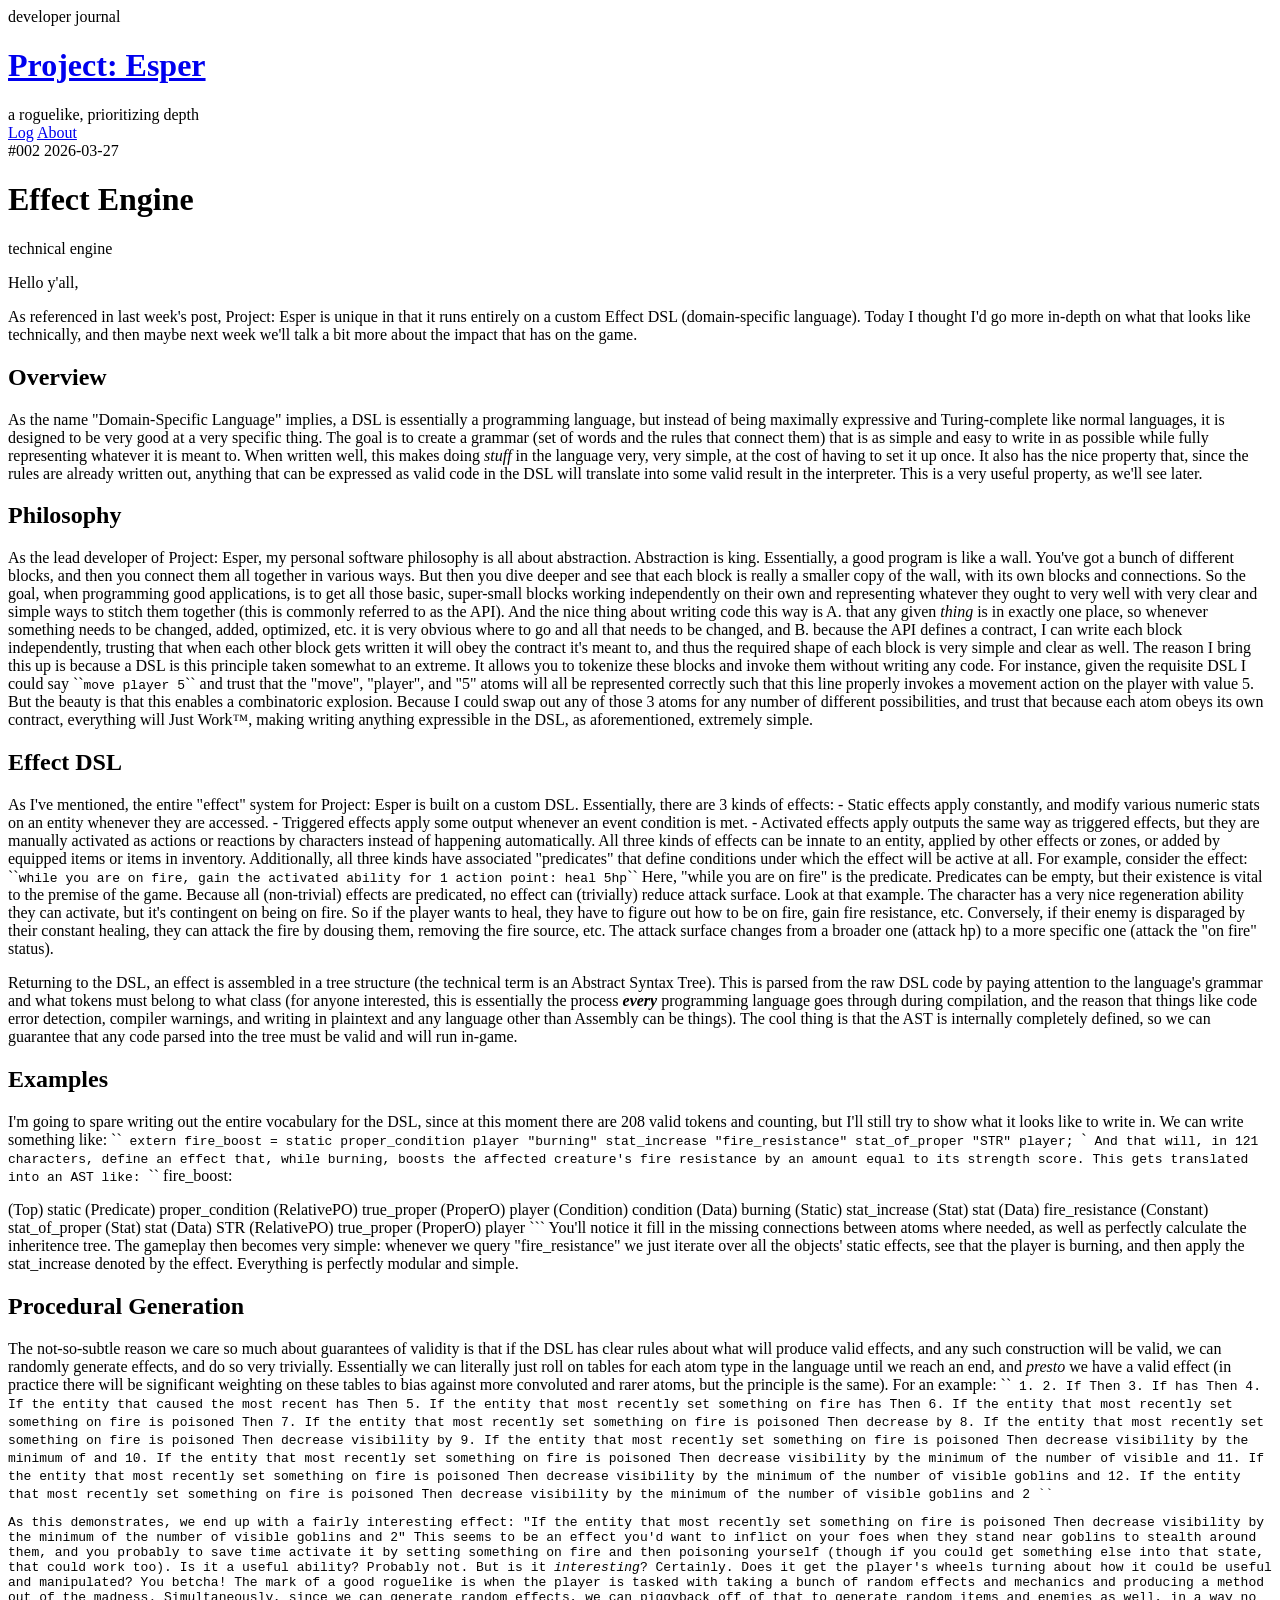
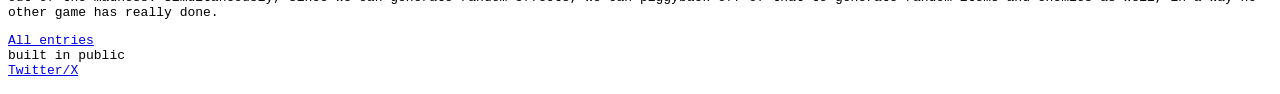
==== posts/week-002.html @ a4952dc7 "Add post: week-002" ====
<!DOCTYPE html>
<html lang="en">
<head>
  <meta charset="UTF-8" />
  <meta name="viewport" content="width=device-width, initial-scale=1.0" />
  <title>Effect Engine — Project: Esper Dev Log</title>
  <meta name="description" content="Overview of the game and current Project status" />
  <link rel="stylesheet" href="../assets/css/style.css" />
</head>
<body>

  <header class="site-header">
    <div class="header-inner">
      <div class="logo-block">
        <span class="logo-eyebrow">developer journal</span>
        <h1 class="site-title"><a href="../index.html">Project: Esper</a></h1>
        <span class="logo-sub">a roguelike, prioritizing depth</span>
      </div>
      <nav class="site-nav">
        <a href="../index.html" class="nav-link">Log</a>
        <a href="../about.html" class="nav-link">About</a>
      </nav>
    </div>
  </header>

  <main class="main-content">
    <header class="article-header">
      <div class="article-eyebrow">
        <span>#002</span>
        <time>2026-03-27</time>
      </div>
      <h1 class="article-title">Effect Engine</h1>
      <div class="article-tags">
        <span class="post-tag">technical</span> <span class="post-tag">engine</span>
      </div>
    </header>

    <div class="article-body">
      <p>Hello y'all,</p>
<p>As referenced in last week's post, Project: Esper is unique in that it runs entirely on a custom Effect DSL (domain-specific language). Today I thought I'd go more in-depth on what that looks like technically, and then maybe next week we'll talk a bit more about the impact that has on the game.</p>
<h2>Overview</h2>
<p>As the name "Domain-Specific Language" implies, a DSL is essentially a programming language, but instead of being maximally expressive and Turing-complete like normal languages, it is designed to be very good at a very specific thing. The goal is to create a grammar (set of words and the rules that connect them) that is as simple and easy to write in as possible while fully representing whatever it is meant to. When written well, this makes doing <em>stuff</em> in the language very, very simple, at the cost of having to set it up once. It also has the nice property that, since the rules are already written out, anything that can be expressed as valid code in the DSL will translate into some valid result in the interpreter. This is a very useful property, as we'll see later.</p>
<h2>Philosophy</h2>
<p>As the lead developer of Project: Esper, my personal software philosophy is all about abstraction. Abstraction is king. Essentially, a good program is like a wall. You've got a bunch of different blocks, and then you connect them all together in various ways. But then you dive deeper and see that each block is really a smaller copy of the wall, with its own blocks and connections. So the goal, when programming good applications, is to get all those basic, super-small blocks working independently on their own and representing whatever they ought to very well with very clear and simple ways to stitch them together (this is commonly referred to as the API). And the nice thing about writing code this way is A. that any given <em>thing</em> is in exactly one place, so whenever something needs to be changed, added, optimized, etc. it is very obvious where to go and all that needs to be changed, and B. because the API defines a contract, I can write each block independently, trusting that when each other block gets written it will obey the contract it's meant to, and thus the required shape of each block is very simple and clear as well. The reason I bring this up is because a DSL is this principle taken somewhat to an extreme. It allows you to tokenize these blocks and invoke them without writing any code. For instance, given the requisite DSL I could say ``<code>move player 5</code>`` and trust that the "move", "player", and "5" atoms will all be represented correctly such that this line properly invokes a movement action on the player with value 5. But the beauty is that this enables a combinatoric explosion. Because I could swap out any of those 3 atoms for any number of different possibilities, and trust that because each atom obeys its own contract, everything will Just Work™, making writing anything expressible in the DSL, as aforementioned, extremely simple.</p>
<h2>Effect DSL</h2>
<p>As I've mentioned, the entire "effect" system for Project: Esper is built on a custom DSL. Essentially, there are 3 kinds of effects: - Static effects apply constantly, and modify various numeric stats on an entity whenever they are accessed. - Triggered effects apply some output whenever an event condition is met. - Activated effects apply outputs the same way as triggered effects, but they are manually activated as actions or reactions by characters instead of happening automatically. All three kinds of effects can be innate to an entity, applied by other effects or zones, or added by equipped items or items in inventory. Additionally, all three kinds have associated "predicates" that define conditions under which the effect will be active at all. For example, consider the effect: ``<code>while you are on fire, gain the activated ability for 1 action point: heal 5hp</code>`` Here, "while you are on fire" is the predicate. Predicates can be empty, but their existence is vital to the premise of the game. Because all (non-trivial) effects are predicated, no effect can (trivially) reduce attack surface. Look at that example. The character has a very nice regeneration ability they can activate, but it's contingent on being on fire. So if the player wants to heal, they have to figure out how to be on fire, gain fire resistance, etc. Conversely, if their enemy is disparaged by their constant healing, they can attack the fire by dousing them, removing the fire source, etc. The attack surface changes from a broader one (attack hp) to a more specific one (attack the "on fire" status).</p>
<p>Returning to the DSL, an effect is assembled in a tree structure (the technical term is an Abstract Syntax Tree). This is parsed from the raw DSL code by paying attention to the language's grammar and what tokens must belong to what class (for anyone interested, this is essentially the process <strong><em>every</strong></em> programming language goes through during compilation, and the reason that things like code error detection, compiler warnings, and writing in plaintext and any language other than Assembly can be things). The cool thing is that the AST is internally completely defined, so we can guarantee that any code parsed into the tree must be valid and will run in-game.</p>
<h2>Examples</h2>
<p>I'm going to spare writing out the entire vocabulary for the DSL, since at this moment there are 208 valid tokens and counting, but I'll still try to show what it looks like to write in. We can write something like: ``<code> extern fire_boost =     static         proper_condition player "burning"         stat_increase "fire_resistance" stat_of_proper "STR" player; </code>`<code> And that will, in 121 characters, define an effect that, while burning, boosts the affected creature's fire resistance by an amount equal to its strength score. This gets translated into an AST like: </code>`` fire_boost: </p>
<p>(Top) static   (Predicate) proper_condition     (RelativePO) true_proper       (ProperO) player     (Condition) condition       (Data) burning   (Static) stat_increase     (Stat) stat       (Data) fire_resistance     (Constant) stat_of_proper       (Stat) stat         (Data) STR       (RelativePO) true_proper         (ProperO) player ``` You'll notice it fill in the missing connections between atoms where needed, as well as perfectly calculate the inheritence tree. The gameplay then becomes very simple: whenever we query "fire_resistance" we just iterate over all the objects' static effects, see that the player is burning, and then apply the stat_increase denoted by the effect. Everything is perfectly modular and simple.</p>
<h2>Procedural Generation</h2>
<p>The not-so-subtle reason we care so much about guarantees of validity is that if the DSL has clear rules about what will produce valid effects, and any such construction will be valid, we can randomly generate effects, and do so very trivially. Essentially we can literally just roll on tables for each atom type in the language until we reach an end, and <em>presto</em> we have a valid effect (in practice there will be significant weighting on these tables to bias against more convoluted and rarer atoms, but the principle is the same). For an example: ``<code> 1. <Top level> 2. If <Predicate> Then <Static Effect> 3. If <Proper Object> has <Status> Then <Static Effect> 4. If the entity that caused the most recent <Event> has <Status> Then <Static Effect> 5. If the entity that most recently set something on fire has <Status> Then <Static Effect> 6. If the entity that most recently set something on fire is poisoned Then <Static Effect> 7. If the entity that most recently set something on fire is poisoned Then decrease <Stat> by <Constant> 8. If the entity that most recently set something on fire is poisoned Then decrease visibility by <Constant> 9. If the entity that most recently set something on fire is poisoned Then decrease visibility by the minimum of <Constant> and <Constant> 10. If the entity that most recently set something on fire is poisoned Then decrease visibility by the minimum of the number of visible <Object> and <Constant> 11. If the entity that most recently set something on fire is poisoned Then decrease visibility by the minimum of the number of visible goblins and <Constant> 12. If the entity that most recently set something on fire is poisoned Then decrease visibility by the minimum of the number of visible goblins and 2 </code>``</p>
<p>As this demonstrates, we end up with a fairly interesting effect: "If the entity that most recently set something on fire is poisoned Then decrease visibility by the minimum of the number of visible goblins and 2" This seems to be an effect you'd want to inflict on your foes when they stand near goblins to stealth around them, and you probably to save time activate it by setting something on fire and then poisoning yourself (though if you could get something else into that state, that could work too). Is it a useful ability? Probably not. But is it <em>interesting</em>? Certainly. Does it get the player's wheels turning about how it could be useful and manipulated? You betcha! The mark of a good roguelike is when the player is tasked with taking a bunch of random effects and mechanics and producing a method out of the madness. Simultaneously, since we can generate random effects, we can piggyback off of that to generate random items and enemies as well, in a way no other game has really done.</p>
    </div>

    <nav class="article-nav">
      <a href="../index.html" class="article-nav-link prev">All entries</a>
      
    </nav>
  </main>

  <footer class="site-footer">
    <div class="footer-inner">
      <span class="footer-copy">built in public</span>
      <div style="display:flex;gap:1.2rem;">
        <a href="https://x.com/Project_Esper" target="_blank" class="footer-social">Twitter/X</a>
      </div>
    </div>
  </footer>

</body>
</html>
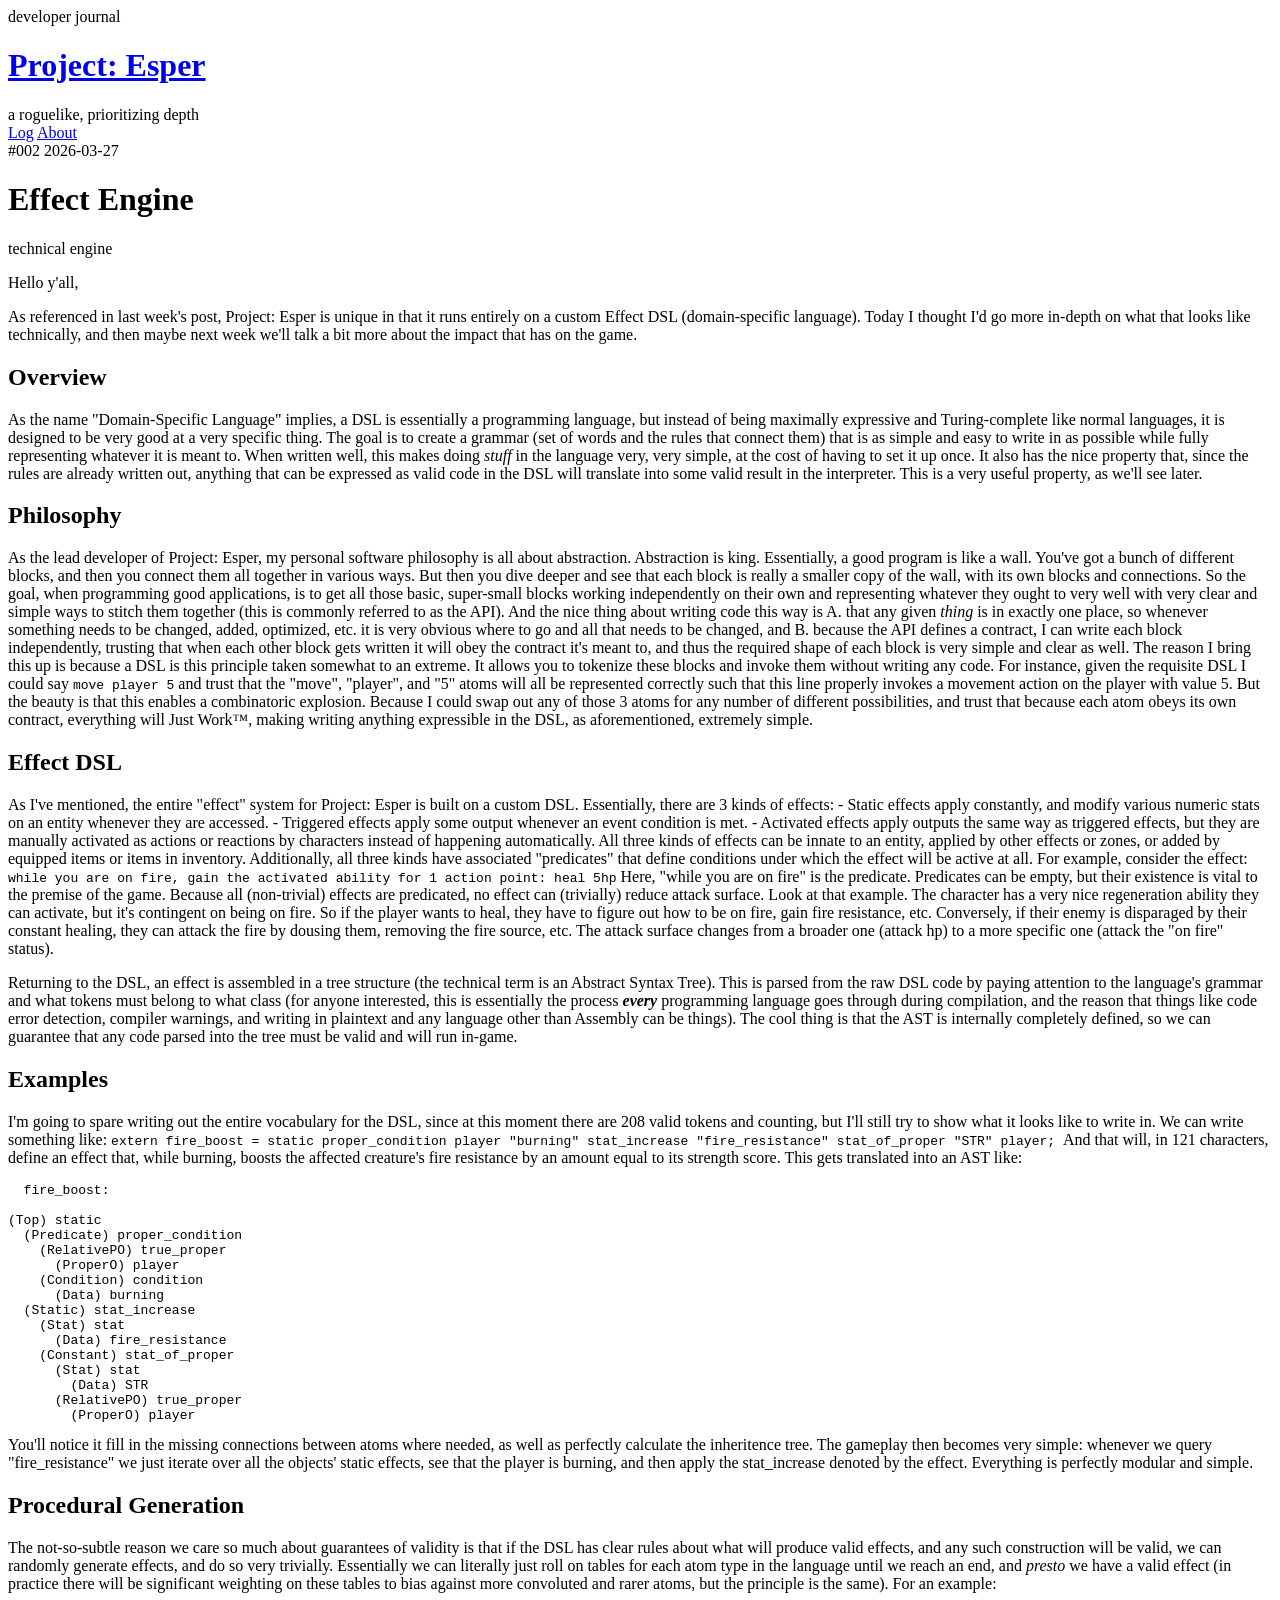
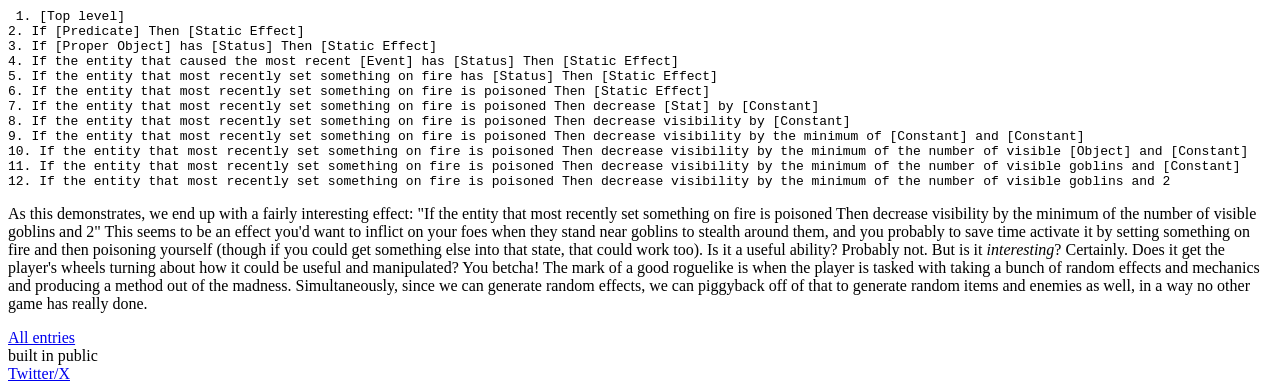
==== commit ce16d9ae: "Add post: week-002" ====
--- a/posts/week-002.html
+++ b/posts/week-002.html
@@ -4,7 +4,7 @@
   <meta charset="UTF-8" />
   <meta name="viewport" content="width=device-width, initial-scale=1.0" />
   <title>Effect Engine — Project: Esper Dev Log</title>
-  <meta name="description" content="Overview of the game and current Project status" />
+  <meta name="description" content="Technical details on the Effect DSL driving Project: Esper" />
   <link rel="stylesheet" href="../assets/css/style.css" />
 </head>
 <body>
@@ -41,15 +41,40 @@
 <h2>Overview</h2>
 <p>As the name "Domain-Specific Language" implies, a DSL is essentially a programming language, but instead of being maximally expressive and Turing-complete like normal languages, it is designed to be very good at a very specific thing. The goal is to create a grammar (set of words and the rules that connect them) that is as simple and easy to write in as possible while fully representing whatever it is meant to. When written well, this makes doing <em>stuff</em> in the language very, very simple, at the cost of having to set it up once. It also has the nice property that, since the rules are already written out, anything that can be expressed as valid code in the DSL will translate into some valid result in the interpreter. This is a very useful property, as we'll see later.</p>
 <h2>Philosophy</h2>
-<p>As the lead developer of Project: Esper, my personal software philosophy is all about abstraction. Abstraction is king. Essentially, a good program is like a wall. You've got a bunch of different blocks, and then you connect them all together in various ways. But then you dive deeper and see that each block is really a smaller copy of the wall, with its own blocks and connections. So the goal, when programming good applications, is to get all those basic, super-small blocks working independently on their own and representing whatever they ought to very well with very clear and simple ways to stitch them together (this is commonly referred to as the API). And the nice thing about writing code this way is A. that any given <em>thing</em> is in exactly one place, so whenever something needs to be changed, added, optimized, etc. it is very obvious where to go and all that needs to be changed, and B. because the API defines a contract, I can write each block independently, trusting that when each other block gets written it will obey the contract it's meant to, and thus the required shape of each block is very simple and clear as well. The reason I bring this up is because a DSL is this principle taken somewhat to an extreme. It allows you to tokenize these blocks and invoke them without writing any code. For instance, given the requisite DSL I could say ``<code>move player 5</code>`` and trust that the "move", "player", and "5" atoms will all be represented correctly such that this line properly invokes a movement action on the player with value 5. But the beauty is that this enables a combinatoric explosion. Because I could swap out any of those 3 atoms for any number of different possibilities, and trust that because each atom obeys its own contract, everything will Just Work™, making writing anything expressible in the DSL, as aforementioned, extremely simple.</p>
+<p>As the lead developer of Project: Esper, my personal software philosophy is all about abstraction. Abstraction is king. Essentially, a good program is like a wall. You've got a bunch of different blocks, and then you connect them all together in various ways. But then you dive deeper and see that each block is really a smaller copy of the wall, with its own blocks and connections. So the goal, when programming good applications, is to get all those basic, super-small blocks working independently on their own and representing whatever they ought to very well with very clear and simple ways to stitch them together (this is commonly referred to as the API). And the nice thing about writing code this way is A. that any given <em>thing</em> is in exactly one place, so whenever something needs to be changed, added, optimized, etc. it is very obvious where to go and all that needs to be changed, and B. because the API defines a contract, I can write each block independently, trusting that when each other block gets written it will obey the contract it's meant to, and thus the required shape of each block is very simple and clear as well. The reason I bring this up is because a DSL is this principle taken somewhat to an extreme. It allows you to tokenize these blocks and invoke them without writing any code. For instance, given the requisite DSL I could say <code>move player 5</code> and trust that the "move", "player", and "5" atoms will all be represented correctly such that this line properly invokes a movement action on the player with value 5. But the beauty is that this enables a combinatoric explosion. Because I could swap out any of those 3 atoms for any number of different possibilities, and trust that because each atom obeys its own contract, everything will Just Work™, making writing anything expressible in the DSL, as aforementioned, extremely simple.</p>
 <h2>Effect DSL</h2>
-<p>As I've mentioned, the entire "effect" system for Project: Esper is built on a custom DSL. Essentially, there are 3 kinds of effects: - Static effects apply constantly, and modify various numeric stats on an entity whenever they are accessed. - Triggered effects apply some output whenever an event condition is met. - Activated effects apply outputs the same way as triggered effects, but they are manually activated as actions or reactions by characters instead of happening automatically. All three kinds of effects can be innate to an entity, applied by other effects or zones, or added by equipped items or items in inventory. Additionally, all three kinds have associated "predicates" that define conditions under which the effect will be active at all. For example, consider the effect: ``<code>while you are on fire, gain the activated ability for 1 action point: heal 5hp</code>`` Here, "while you are on fire" is the predicate. Predicates can be empty, but their existence is vital to the premise of the game. Because all (non-trivial) effects are predicated, no effect can (trivially) reduce attack surface. Look at that example. The character has a very nice regeneration ability they can activate, but it's contingent on being on fire. So if the player wants to heal, they have to figure out how to be on fire, gain fire resistance, etc. Conversely, if their enemy is disparaged by their constant healing, they can attack the fire by dousing them, removing the fire source, etc. The attack surface changes from a broader one (attack hp) to a more specific one (attack the "on fire" status).</p>
+<p>As I've mentioned, the entire "effect" system for Project: Esper is built on a custom DSL. Essentially, there are 3 kinds of effects: - Static effects apply constantly, and modify various numeric stats on an entity whenever they are accessed. - Triggered effects apply some output whenever an event condition is met. - Activated effects apply outputs the same way as triggered effects, but they are manually activated as actions or reactions by characters instead of happening automatically. All three kinds of effects can be innate to an entity, applied by other effects or zones, or added by equipped items or items in inventory. Additionally, all three kinds have associated "predicates" that define conditions under which the effect will be active at all. For example, consider the effect: <code>while you are on fire, gain the activated ability for 1 action point: heal 5hp</code> Here, "while you are on fire" is the predicate. Predicates can be empty, but their existence is vital to the premise of the game. Because all (non-trivial) effects are predicated, no effect can (trivially) reduce attack surface. Look at that example. The character has a very nice regeneration ability they can activate, but it's contingent on being on fire. So if the player wants to heal, they have to figure out how to be on fire, gain fire resistance, etc. Conversely, if their enemy is disparaged by their constant healing, they can attack the fire by dousing them, removing the fire source, etc. The attack surface changes from a broader one (attack hp) to a more specific one (attack the "on fire" status).</p>
 <p>Returning to the DSL, an effect is assembled in a tree structure (the technical term is an Abstract Syntax Tree). This is parsed from the raw DSL code by paying attention to the language's grammar and what tokens must belong to what class (for anyone interested, this is essentially the process <strong><em>every</strong></em> programming language goes through during compilation, and the reason that things like code error detection, compiler warnings, and writing in plaintext and any language other than Assembly can be things). The cool thing is that the AST is internally completely defined, so we can guarantee that any code parsed into the tree must be valid and will run in-game.</p>
 <h2>Examples</h2>
-<p>I'm going to spare writing out the entire vocabulary for the DSL, since at this moment there are 208 valid tokens and counting, but I'll still try to show what it looks like to write in. We can write something like: ``<code> extern fire_boost =     static         proper_condition player "burning"         stat_increase "fire_resistance" stat_of_proper "STR" player; </code>`<code> And that will, in 121 characters, define an effect that, while burning, boosts the affected creature's fire resistance by an amount equal to its strength score. This gets translated into an AST like: </code>`` fire_boost: </p>
-<p>(Top) static   (Predicate) proper_condition     (RelativePO) true_proper       (ProperO) player     (Condition) condition       (Data) burning   (Static) stat_increase     (Stat) stat       (Data) fire_resistance     (Constant) stat_of_proper       (Stat) stat         (Data) STR       (RelativePO) true_proper         (ProperO) player ``` You'll notice it fill in the missing connections between atoms where needed, as well as perfectly calculate the inheritence tree. The gameplay then becomes very simple: whenever we query "fire_resistance" we just iterate over all the objects' static effects, see that the player is burning, and then apply the stat_increase denoted by the effect. Everything is perfectly modular and simple.</p>
+<p>I'm going to spare writing out the entire vocabulary for the DSL, since at this moment there are 208 valid tokens and counting, but I'll still try to show what it looks like to write in. We can write something like: <code> extern fire_boost =     static         proper_condition player "burning"         stat_increase "fire_resistance" stat_of_proper "STR" player; </code> And that will, in 121 characters, define an effect that, while burning, boosts the affected creature's fire resistance by an amount equal to its strength score. This gets translated into an AST like:<pre> <code> fire_boost: 
+
+(Top) static
+  (Predicate) proper_condition
+    (RelativePO) true_proper
+      (ProperO) player
+    (Condition) condition
+      (Data) burning
+  (Static) stat_increase
+    (Stat) stat
+      (Data) fire_resistance
+    (Constant) stat_of_proper
+      (Stat) stat
+        (Data) STR
+      (RelativePO) true_proper
+        (ProperO) player </code></pre>  You'll notice it fill in the missing connections between atoms where needed, as well as perfectly calculate the inheritence tree. The gameplay then becomes very simple: whenever we query "fire_resistance" we just iterate over all the objects' static effects, see that the player is burning, and then apply the stat_increase denoted by the effect. Everything is perfectly modular and simple.</p>
 <h2>Procedural Generation</h2>
-<p>The not-so-subtle reason we care so much about guarantees of validity is that if the DSL has clear rules about what will produce valid effects, and any such construction will be valid, we can randomly generate effects, and do so very trivially. Essentially we can literally just roll on tables for each atom type in the language until we reach an end, and <em>presto</em> we have a valid effect (in practice there will be significant weighting on these tables to bias against more convoluted and rarer atoms, but the principle is the same). For an example: ``<code> 1. <Top level> 2. If <Predicate> Then <Static Effect> 3. If <Proper Object> has <Status> Then <Static Effect> 4. If the entity that caused the most recent <Event> has <Status> Then <Static Effect> 5. If the entity that most recently set something on fire has <Status> Then <Static Effect> 6. If the entity that most recently set something on fire is poisoned Then <Static Effect> 7. If the entity that most recently set something on fire is poisoned Then decrease <Stat> by <Constant> 8. If the entity that most recently set something on fire is poisoned Then decrease visibility by <Constant> 9. If the entity that most recently set something on fire is poisoned Then decrease visibility by the minimum of <Constant> and <Constant> 10. If the entity that most recently set something on fire is poisoned Then decrease visibility by the minimum of the number of visible <Object> and <Constant> 11. If the entity that most recently set something on fire is poisoned Then decrease visibility by the minimum of the number of visible goblins and <Constant> 12. If the entity that most recently set something on fire is poisoned Then decrease visibility by the minimum of the number of visible goblins and 2 </code>``</p>
+<p>The not-so-subtle reason we care so much about guarantees of validity is that if the DSL has clear rules about what will produce valid effects, and any such construction will be valid, we can randomly generate effects, and do so very trivially. Essentially we can literally just roll on tables for each atom type in the language until we reach an end, and <em>presto</em> we have a valid effect (in practice there will be significant weighting on these tables to bias against more convoluted and rarer atoms, but the principle is the same). For an example: <pre><code> 1. [Top level]
+2. If [Predicate] Then [Static Effect]
+3. If [Proper Object] has [Status] Then [Static Effect]
+4. If the entity that caused the most recent [Event] has [Status] Then [Static Effect]
+5. If the entity that most recently set something on fire has [Status] Then [Static Effect]
+6. If the entity that most recently set something on fire is poisoned Then [Static Effect]
+7. If the entity that most recently set something on fire is poisoned Then decrease [Stat] by [Constant]
+8. If the entity that most recently set something on fire is poisoned Then decrease visibility by [Constant]
+9. If the entity that most recently set something on fire is poisoned Then decrease visibility by the minimum of [Constant] and [Constant]
+10. If the entity that most recently set something on fire is poisoned Then decrease visibility by the minimum of the number of visible [Object] and [Constant]
+11. If the entity that most recently set something on fire is poisoned Then decrease visibility by the minimum of the number of visible goblins and [Constant]
+12. If the entity that most recently set something on fire is poisoned Then decrease visibility by the minimum of the number of visible goblins and 2 </code></pre></p>
 <p>As this demonstrates, we end up with a fairly interesting effect: "If the entity that most recently set something on fire is poisoned Then decrease visibility by the minimum of the number of visible goblins and 2" This seems to be an effect you'd want to inflict on your foes when they stand near goblins to stealth around them, and you probably to save time activate it by setting something on fire and then poisoning yourself (though if you could get something else into that state, that could work too). Is it a useful ability? Probably not. But is it <em>interesting</em>? Certainly. Does it get the player's wheels turning about how it could be useful and manipulated? You betcha! The mark of a good roguelike is when the player is tasked with taking a bunch of random effects and mechanics and producing a method out of the madness. Simultaneously, since we can generate random effects, we can piggyback off of that to generate random items and enemies as well, in a way no other game has really done.</p>
     </div>
 
